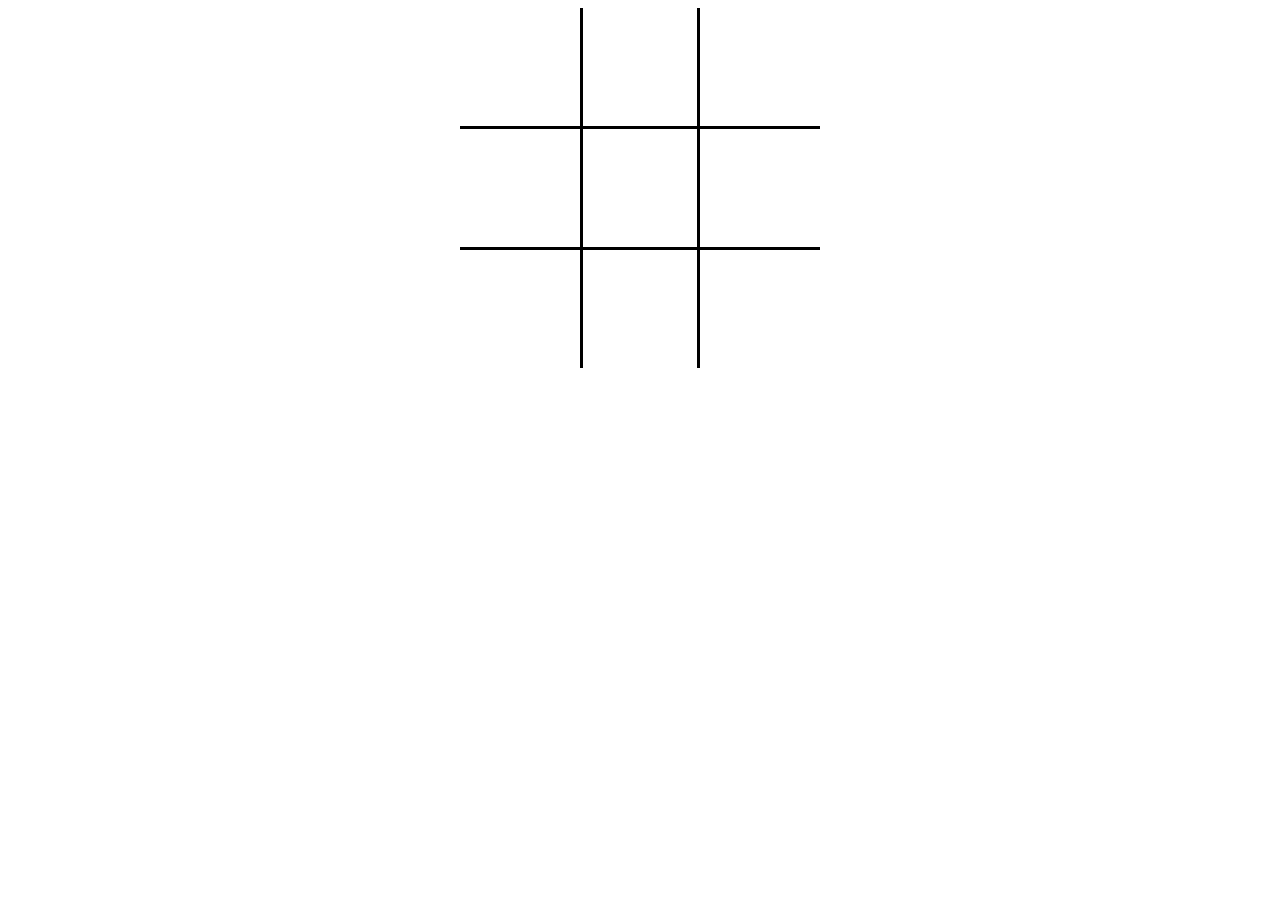
==== arcade/tic_tac_toe/index.html @ 4bd793fd "code from workshops for starting point" ====
<!DOCTYPE html>
<html lang="en">
<head>
    <meta charset="UTF-8">
    <meta http-equiv="X-UA-Compatible" content="IE=edge">
    <meta name="viewport" content="width=device-width, initial-scale=1.0">
    <title>Document</title>
    <link rel="stylesheet" href="style.css">
</head>
<body>
    <div class="board">
        <div class="cell"><span></span></div>
        <div class="cell"><span></span></div>
        <div class="cell"><span></span></div>
        <div class="cell"><span></span></div>
        <div class="cell"><span></span></div>
        <div class="cell"><span></span></div>
        <div class="cell"><span></span></div>
        <div class="cell"><span></span></div>
        <div class="cell"><span></span></div>
      </div>  
</body>
</html>

<!-- this is code from a previuos workshop where we designed a tic-tac-toe grid. I am usiing this code as a reference to create the grid for the game. -->
---- arcade/tic_tac_toe/style.css ----
* {
    box-sizing: border-box;
  }
  
  body {
    display: flex;
    align-items: center;
    justify-content: center;
  }
  
  .board {
    width: 360px;
    height: 360px;
  
    display: flex;
    flex-direction: row;
    flex-wrap: wrap;
  }
  
  .cell {
    flex: 0 0 120px;
    display: flex;
    align-items: center;
    justify-content: center;
    position: relative;
  }
  
  .cell:nth-child(3n+2) { 
    border-left: 3px solid black;
    border-right: 3px solid black;
  }
  
  .cell:nth-child(n+4):nth-child(-n+6) {
    border-top: 3px solid black;
    border-bottom: 3px solid black;
  }
  
  .cell span {
    text-transform: uppercase;
    font-family: monospace;
    font-size: 3rem;
  }


  //this is the code from a previous workshop in class where we designed a tic-tac-toe grid using nth child and flexbox. I used this as a reference to create the grid for my game.
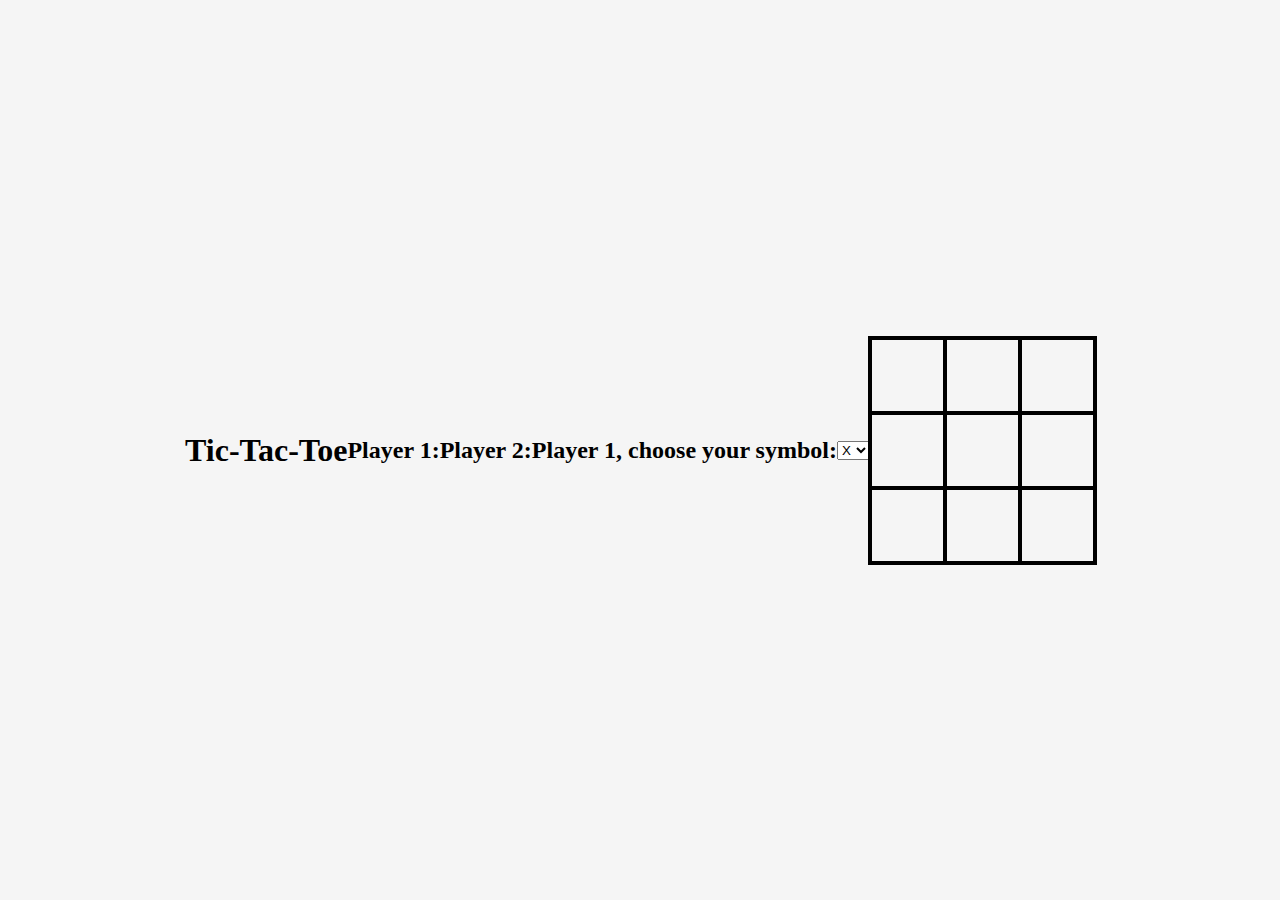
==== commit e6c87736: "start work on html and css" ====
--- a/arcade/tic_tac_toe/index.html
+++ b/arcade/tic_tac_toe/index.html
@@ -7,18 +7,32 @@
     <title>Document</title>
     <link rel="stylesheet" href="style.css">
 </head>
-<body>
-    <div class="board">
-        <div class="cell"><span></span></div>
-        <div class="cell"><span></span></div>
-        <div class="cell"><span></span></div>
-        <div class="cell"><span></span></div>
-        <div class="cell"><span></span></div>
-        <div class="cell"><span></span></div>
-        <div class="cell"><span></span></div>
-        <div class="cell"><span></span></div>
-        <div class="cell"><span></span></div>
-      </div>  
+<body> 
+    <h1>Tic-Tac-Toe</h1>
+    <h2>Player 1: </h2>
+    <h2>Player 2: </h2>
+    <h2>Player 1, choose your symbol: </h2>
+<select name="player1" id="player1">
+    <option value="X">X</option>
+    <option value="O">O</option>
+</select>
+    
+    <div id="gameBoard">
+        <div id="grid">
+            <div index="0" class="cell"></div>
+            <div index="1" class="cell"></div>
+            <div index="2" class="cell"></div>
+            <div index="3" class="cell"></div>
+            <div index="4" class="cell"></div>
+            <div index="5" class="cell"></div>
+            <div index="6" class="cell"></div>
+            <div index="7" class="cell"></div>
+            <div index="8" class="cell"></div>
+        </div>
+    </div> 
+    <script src="script.js"></script>
+
+
 </body>
 </html>
 
--- a/arcade/tic_tac_toe/style.css
+++ b/arcade/tic_tac_toe/style.css
@@ -6,40 +6,39 @@
     display: flex;
     align-items: center;
     justify-content: center;
+    height: 100vh;
+    margin: 0;
+    background-color: #f5f5f5;
+    
   }
   
-  .board {
+  /* #gameBoard {
     width: 360px;
     height: 360px;
-  
+
     display: flex;
-    flex-direction: row;
-    flex-wrap: wrap;
+    flex-direction: column;
+    justify-content: center;
+    align-items: center;
+
+  } */
+
+  #grid {
+    display: grid;
+    grid-template-columns: repeat(3, auto);
+    width: 225px;
   }
   
-  .cell {
-    flex: 0 0 120px;
-    display: flex;
-    align-items: center;
-    justify-content: center;
-    position: relative;
-  }
-  
-  .cell:nth-child(3n+2) { 
-    border-left: 3px solid black;
-    border-right: 3px solid black;
-  }
-  
-  .cell:nth-child(n+4):nth-child(-n+6) {
-    border-top: 3px solid black;
-    border-bottom: 3px solid black;
-  }
-  
-  .cell span {
-    text-transform: uppercase;
-    font-family: monospace;
-    font-size: 3rem;
-  }
+  .cell{
+    width: 75px;
+    height: 75px;
+    border: 2px solid;
+    box-shadow: 0 0 0 2px;
+    line-height: 75px;
+    font-size: 50px;
+    cursor: pointer;
+    text-align: center;
+}
 
 
-  //this is the code from a previous workshop in class where we designed a tic-tac-toe grid using nth child and flexbox. I used this as a reference to create the grid for my game.+  /* This is the code from a previous workshop in class where we designed a tic-tac-toe grid using nth child and flexbox. I used this as a reference to create the grid for my game. */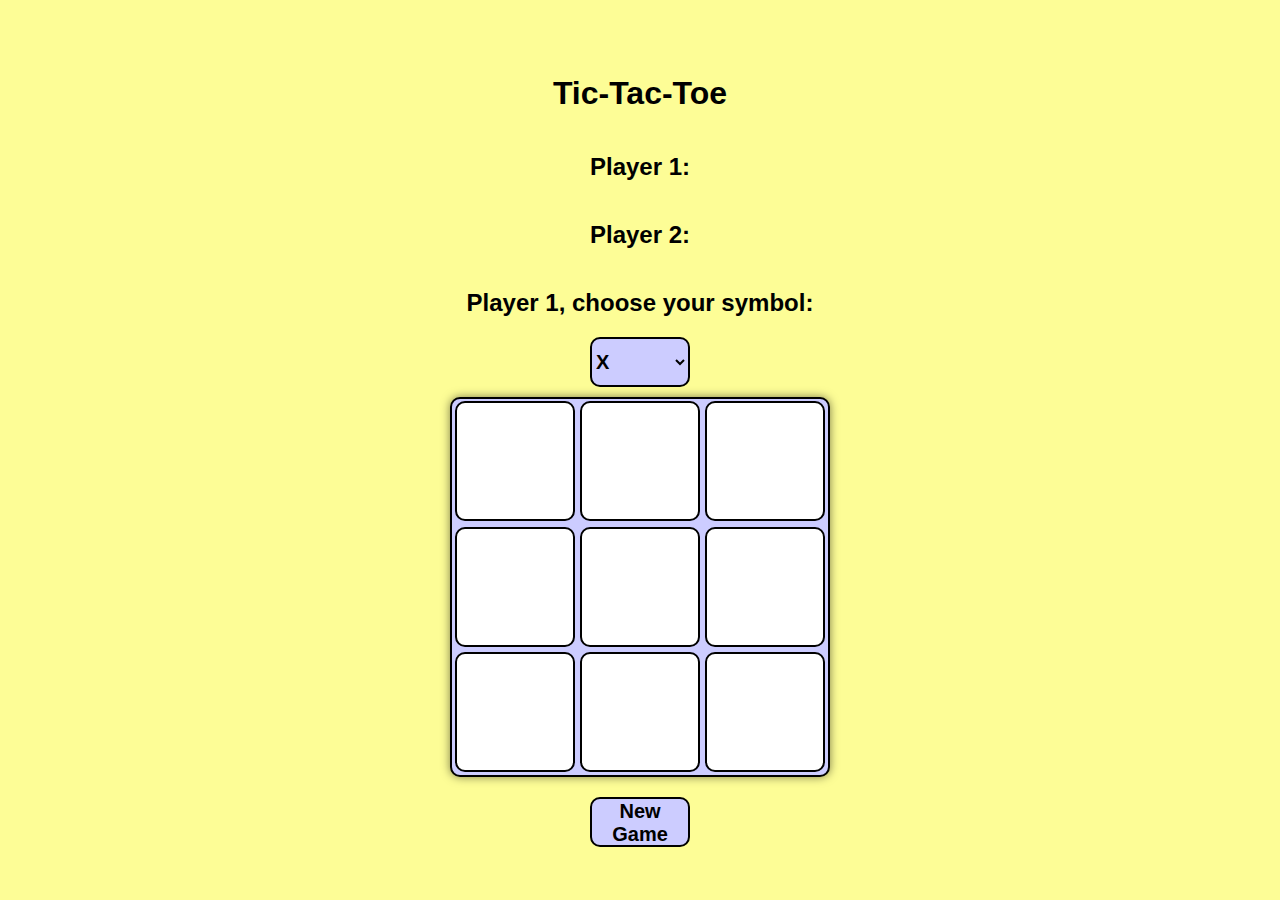
==== commit e56b0eb5: "preliminary styling edits/page layout" ====
--- a/arcade/tic_tac_toe/index.html
+++ b/arcade/tic_tac_toe/index.html
@@ -4,7 +4,7 @@
     <meta charset="UTF-8">
     <meta http-equiv="X-UA-Compatible" content="IE=edge">
     <meta name="viewport" content="width=device-width, initial-scale=1.0">
-    <title>Document</title>
+    <title>Tic-Tac-Toe</title>
     <link rel="stylesheet" href="style.css">
 </head>
 <body> 
@@ -18,7 +18,6 @@
 </select>
     
     <div id="gameBoard">
-        <div id="grid">
             <div index="0" class="cell"></div>
             <div index="1" class="cell"></div>
             <div index="2" class="cell"></div>
@@ -28,12 +27,10 @@
             <div index="6" class="cell"></div>
             <div index="7" class="cell"></div>
             <div index="8" class="cell"></div>
-        </div>
     </div> 
+    <div id="status"></div>
+    <button id="newGame">New Game</button>
     <script src="script.js"></script>
-
-
 </body>
 </html>
 
-<!-- this is code from a previuos workshop where we designed a tic-tac-toe grid. I am usiing this code as a reference to create the grid for the game. -->--- a/arcade/tic_tac_toe/style.css
+++ b/arcade/tic_tac_toe/style.css
@@ -1,44 +1,96 @@
-* {
+  * {
     box-sizing: border-box;
-  }
+  } 
   
   body {
+    background-color: #FDFD96;
+    font-family: 'Roboto', sans-serif;
+    font-size: 16px;
+    margin: 0;
+    padding: 0;
     display: flex;
+    justify-content: center;
+    align-items: center;
+    flex-direction: column;
+    height: 100vh;
+    
+  } 
+  
+  #gameBoard {
+    width: 380px;
+    height: 380px;
+    display: flex;
+    flex-wrap: wrap;
     align-items: center;
     justify-content: center;
-    height: 100vh;
-    margin: 0;
-    background-color: #f5f5f5;
-    
-  }
+    background-color: #CCCCFF;
+    border: 2px solid black;
+    box-shadow: 0 0 10px 0 rgba(0, 0, 0, 0.5);
+    border-radius: 10px;
+    margin-bottom: 20px;
   
-  /* #gameBoard {
-    width: 360px;
-    height: 360px;
-
-    display: flex;
-    flex-direction: column;
-    justify-content: center;
-    align-items: center;
-
-  } */
-
-  #grid {
-    display: grid;
-    grid-template-columns: repeat(3, auto);
-    width: 225px;
   }
   
   .cell{
-    width: 75px;
-    height: 75px;
-    border: 2px solid;
-    box-shadow: 0 0 0 2px;
-    line-height: 75px;
-    font-size: 50px;
+    width: 120px;
+    height: 120px;
+    background-color: white;
+    border: 2px solid black;
+    margin: auto;
+    border-radius: 10px;
+    display: flex;
+    justify-content: center;
+    align-items: center;
+    font-size: 80px;
+    font-weight: bold;
     cursor: pointer;
-    text-align: center;
+    transition: all 0.3s ease-in-out;
+
+} 
+
+.o {
+    background-image: url("https://s3-us-west-2.amazonaws.com/s.cdpn.io/1083533/circle.png");
+    background-repeat: no-repeat;
+    background-size: contain;
+    background-position: center;
+    color: transparent;
+}
+
+.x {
+    background-image: url("https://s3-us-west-2.amazonaws.com/s.cdpn.io/1083533/cross.png");
+    background-repeat: no-repeat;
+    background-size: contain;
+    background-position: center;
+    color: transparent;
+}
+
+.cell:hover {
+    background-color: #77DD77;
+}
+
+#newGame {
+    width: 100px;
+    height: 50px;
+    border-radius: 10px;
+    border: 2px solid black;
+    background-color: #CCCCFF;
+    font-size: 20px;
+    font-weight: bold;
+    cursor: pointer;
+    transition: all 0.3s ease-in-out;
+}
+
+#player1 {
+    width: 100px;
+    height: 50px;
+    border-radius: 10px;
+    border: 2px solid black;
+    font-size: 20px;
+    font-weight: bold;
+    cursor: pointer;
+    margin-bottom: 10px;
+    background-color: #CCCCFF;
 }
 
 
-  /* This is the code from a previous workshop in class where we designed a tic-tac-toe grid using nth child and flexbox. I used this as a reference to create the grid for my game. */+
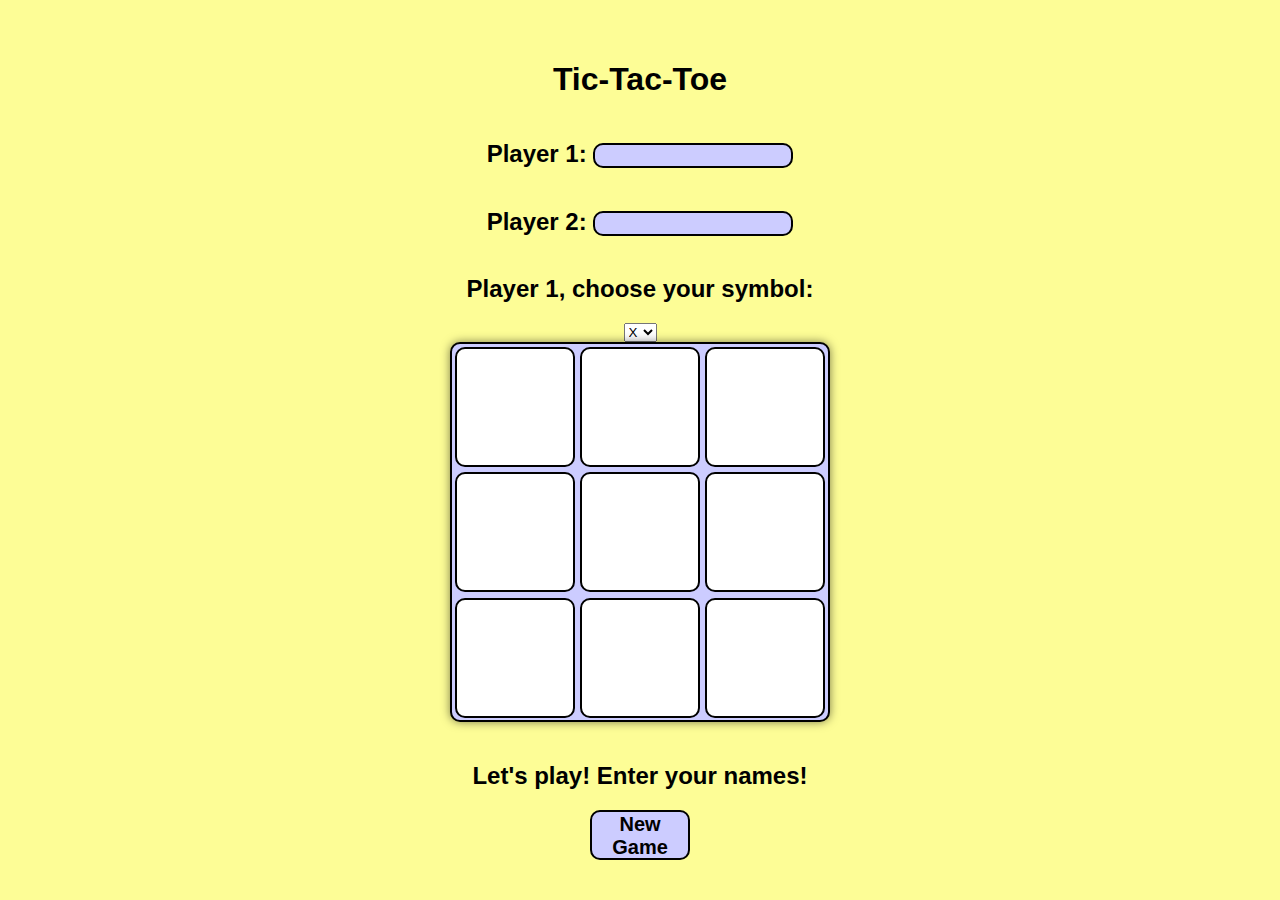
==== commit d20bcb70: "can click to add, but checkWin still doesn't work" ====
--- a/arcade/tic_tac_toe/index.html
+++ b/arcade/tic_tac_toe/index.html
@@ -9,10 +9,10 @@
 </head>
 <body> 
     <h1>Tic-Tac-Toe</h1>
-    <h2>Player 1: </h2>
-    <h2>Player 2: </h2>
+    <h2>Player 1: <input id=p1name type="text"></h2>
+    <h2>Player 2: <input id=p2name type="text"></h2>
     <h2>Player 1, choose your symbol: </h2>
-<select name="player1" id="player1">
+<select name="p1symbol" id="p1symbol">
     <option value="X">X</option>
     <option value="O">O</option>
 </select>
@@ -28,7 +28,7 @@
             <div index="7" class="cell"></div>
             <div index="8" class="cell"></div>
     </div> 
-    <div id="status"></div>
+    <h2 id="status"></h2>
     <button id="newGame">New Game</button>
     <script src="script.js"></script>
 </body>
--- a/arcade/tic_tac_toe/style.css
+++ b/arcade/tic_tac_toe/style.css
@@ -49,23 +49,42 @@
 } 
 
 .o {
-    background-image: url("https://s3-us-west-2.amazonaws.com/s.cdpn.io/1083533/circle.png");
-    background-repeat: no-repeat;
-    background-size: contain;
-    background-position: center;
-    color: transparent;
+   height: 100px;
+    width: 100px;
+    border-radius: 50%;
+    border: 15px solid #FF6961;
+    box-sizing: border-box;
 }
 
 .x {
-    background-image: url("https://s3-us-west-2.amazonaws.com/s.cdpn.io/1083533/cross.png");
-    background-repeat: no-repeat;
-    background-size: contain;
-    background-position: center;
-    color: transparent;
+  height: 100px;
+  width: 100px;
+  position: relative;
+  transform: rotate(45deg);
+}
+
+.x:before, .x:after {
+  content: "";
+  position: absolute;
+  background-color: #77DD77;
+}
+
+.x:before {
+  left: 50%;
+  width: 30%;
+  margin-left: -15%;
+  height: 100%;
+}
+
+.x:after {
+  top: 50%;
+  height: 30%;
+  margin-top: -15%;
+  width: 100%;
 }
 
 .cell:hover {
-    background-color: #77DD77;
+    background-color: #d4fafa;
 }
 
 #newGame {
@@ -92,5 +111,26 @@
     background-color: #CCCCFF;
 }
 
+#p1name {
+  width: 200px;
+  height:25px;
+  border-radius: 10px;
+  border: 2px solid black;
+  font-size: 20px;
+  font-weight: bold;
+  margin-bottom: auto;
+  background-color: #CCCCFF;
+  text-align: center;
+}
 
-
+#p2name {
+  width: 200px;
+  height:25px;
+  border-radius: 10px;
+  border: 2px solid black;
+  font-size: 20px;
+  font-weight: bold;
+  margin-bottom: auto;
+  background-color: #CCCCFF;
+  text-align: center;
+}
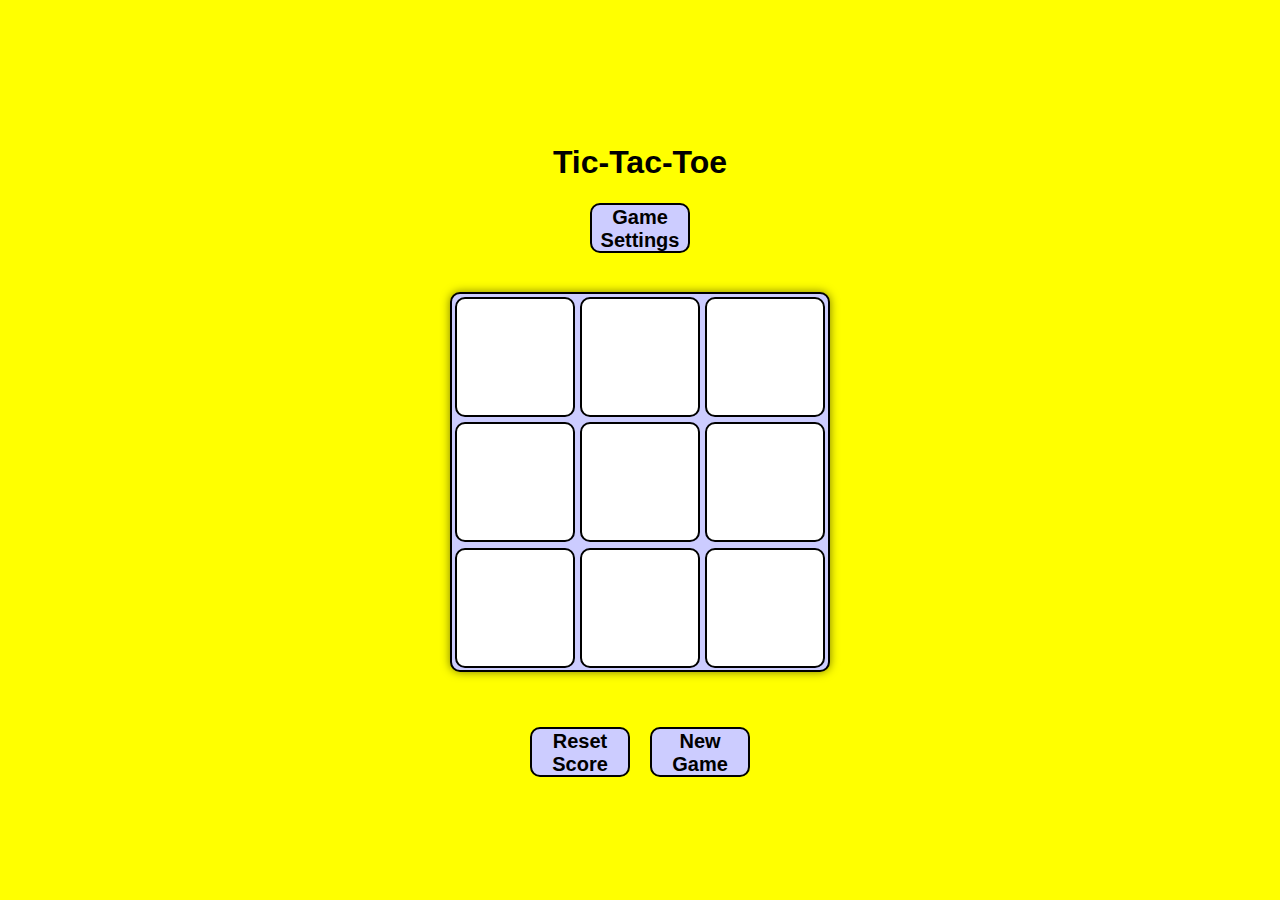
==== commit 69f32894: "Settings menu and an attempt at solo player" ====
--- a/arcade/tic_tac_toe/index.html
+++ b/arcade/tic_tac_toe/index.html
@@ -8,28 +8,58 @@
     <link rel="stylesheet" href="style.css">
 </head>
 <body> 
-    <h1>Tic-Tac-Toe</h1>
-    <h2>Player 1: <input id=p1name type="text"></h2>
-    <h2>Player 2: <input id=p2name type="text"></h2>
-    <h2>Player 1, choose your symbol: </h2>
-<select name="p1symbol" id="p1symbol">
-    <option value="X">X</option>
-    <option value="O">O</option>
-</select>
+    <h1 id="title">Tic-Tac-Toe</h1>
+
+    <button id="gameSettingsButton">Game Settings</button>
+
+    <div id="gameSettings">
+        <div id="gameSettingsContent">
+            <label for="gameMode">Select Game Mode:</label>
+                <select id="gameMode">
+                    <option value="1">1 Player</option>
+                    <option value="2">2 Player</option>
+                </select>
+
+            <label for="difficultyLevel">Select Difficulty:</label>
+                <select id="difficultyLevel">
+                    <option value="easy">Easy</option>
+                    <option value="hard">Hard</option>
+                </select>
+
+        
+            <h2>Player X: <input id=p1name type="text"></h2>
+            <h2>Player O: <input id=p2name type="text"></h2>
+            <button id="startGame">Start Game</button>
+        </div>
+    </div>
+
+    <h2 id="status"></h2>
     
     <div id="gameBoard">
-            <div index="0" class="cell"></div>
-            <div index="1" class="cell"></div>
-            <div index="2" class="cell"></div>
-            <div index="3" class="cell"></div>
-            <div index="4" class="cell"></div>
-            <div index="5" class="cell"></div>
-            <div index="6" class="cell"></div>
-            <div index="7" class="cell"></div>
-            <div index="8" class="cell"></div>
-    </div> 
-    <h2 id="status"></h2>
-    <button id="newGame">New Game</button>
+        <div index="0" class="cell"></div>
+        <div index="1" class="cell"></div>
+        <div index="2" class="cell"></div>
+        <div index="3" class="cell"></div>
+        <div index="4" class="cell"></div>
+        <div index="5" class="cell"></div>
+        <div index="6" class="cell"></div>
+        <div index="7" class="cell"></div>
+        <div index="8" class="cell"></div>
+    </div>
+
+    <div id="scoreBoard">
+        <div id="p1score">
+            <h2 id="p1Tally"></h2>
+        </div>
+        <div id="p2score">
+            <h2 id="p2Tally"></h2>
+        </div>
+    </div>
+
+    <div id="resetButtons">
+        <button id="newScore">Reset Score</button>
+        <button id="newGame">New Game</button>
+    </div>
     <script src="script.js"></script>
 </body>
 </html>
--- a/arcade/tic_tac_toe/style.css
+++ b/arcade/tic_tac_toe/style.css
@@ -3,18 +3,15 @@
   } 
   
   body {
-    background-color: #FDFD96;
-    font-family: 'Roboto', sans-serif;
-    font-size: 16px;
-    margin: 0;
-    padding: 0;
+    background-color: yellow;
     display: flex;
+    flex-direction: column;
     justify-content: center;
     align-items: center;
-    flex-direction: column;
     height: 100vh;
-    
-  } 
+    margin: 0;
+    font-family: Arial, Helvetica, sans-serif;
+  }
   
   #gameBoard {
     width: 380px;
@@ -28,7 +25,7 @@
     box-shadow: 0 0 10px 0 rgba(0, 0, 0, 0.5);
     border-radius: 10px;
     margin-bottom: 20px;
-  
+
   }
   
   .cell{
@@ -87,6 +84,86 @@
     background-color: #d4fafa;
 }
 
+#gameSettingsButton {
+    width: 100px;
+    height: 50px;
+    border-radius: 10px;
+    border: 2px solid black;
+    background-color: #CCCCFF;
+    font-size: 20px;
+    font-weight: bold;
+    cursor: pointer;
+    transition: all 0.3s ease-in-out;
+}
+
+#gameSettingsButton:hover {
+    background-color: #d4fafa;
+}
+
+#gameSettings {
+  display: none;
+  position: fixed;
+  z-index: 1;
+  left: 0;
+  top: 0;
+  width: 100%;
+  height: 100%;
+  overflow: auto;
+  background-color: rgba(0,0,0,0.4);
+}
+
+#gameSettingsContent {
+  background-color: paleturquoise;
+  margin: 15% auto;
+  padding: 20px;
+  border: 1px solid #888;
+  width: 30%;
+  height: 50%;
+  border-radius: 10px;
+  border: 2px solid black;
+  display: flex;
+  flex-direction: column;
+  justify-content: space-around;
+  align-items: center;
+}
+
+#startGame {
+    width: 100px;
+    height: 50px;
+    border-radius: 10px;
+    border: 2px solid black;
+    background-color: #CCCCFF;
+    font-size: 20px;
+    font-weight: bold;
+    cursor: pointer;
+    transition: all 0.3s ease-in-out;
+}
+
+#startGame:hover {
+    background-color: #d4fafa;
+}
+
+#resetButtons {
+  display: flex;
+  flex-direction: row;
+  justify-content: center;
+  align-items: center;
+  width: 100%;
+}
+
+#newScore {
+    width: 100px;
+    height: 50px;
+    border-radius: 10px;
+    border: 2px solid black;
+    background-color: #CCCCFF;
+    font-size: 20px;
+    font-weight: bold;
+    cursor: pointer;
+    transition: all 0.3s ease-in-out;
+    margin-right: 10px;
+}
+
 #newGame {
     width: 100px;
     height: 50px;
@@ -97,18 +174,11 @@
     font-weight: bold;
     cursor: pointer;
     transition: all 0.3s ease-in-out;
-}
-
-#player1 {
-    width: 100px;
-    height: 50px;
-    border-radius: 10px;
-    border: 2px solid black;
-    font-size: 20px;
-    font-weight: bold;
-    cursor: pointer;
-    margin-bottom: 10px;
-    background-color: #CCCCFF;
+    margin-left: 10px;
+}
+
+#newGame:hover {
+    background-color: #d4fafa;
 }
 
 #p1name {
@@ -123,6 +193,10 @@
   text-align: center;
 }
 
+#p1name:focus {
+  background-color: #d4fafa;
+}
+
 #p2name {
   width: 200px;
   height:25px;
@@ -134,3 +208,66 @@
   background-color: #CCCCFF;
   text-align: center;
 }
+
+#p2name:focus {
+  background-color: #d4fafa;
+}
+
+#scoreBoard {
+  display: flex;
+  flex-direction: row;
+  justify-content: space-around;
+  align-items: center;
+  width: 100%;
+  margin-bottom: 10px;
+}
+
+#p1score {
+  font-size: 20px;
+  font-weight: bold;
+  margin-bottom: auto;
+}
+
+#p2score {
+  font-size: 20px;
+  font-weight: bold;
+  margin-bottom: auto;
+}
+
+#p1score:focus {
+  background-color: #d4fafa;
+}
+
+#p2score:focus {
+  background-color: #d4fafa;
+}
+
+#gameMode {
+  width: 200px;
+  height:25px;
+  border-radius: 10px;
+  border: 2px solid black;
+  font-size: 20px;
+  font-weight: bold;
+  margin-bottom: 10px;
+  background-color: #CCCCFF;
+  text-align: center;
+}
+
+#gameMode:focus {
+  background-color: #d4fafa;
+}
+
+#difficultyLevel {
+  font-size: 16px;
+  padding: 8px;
+  border: 2px solid black;
+  border-radius: 4px;
+  background-color: #CCCCFF;
+  color: #000;
+}
+
+#difficultyLevel:focus {
+  background-color: #d4fafa;
+}
+
